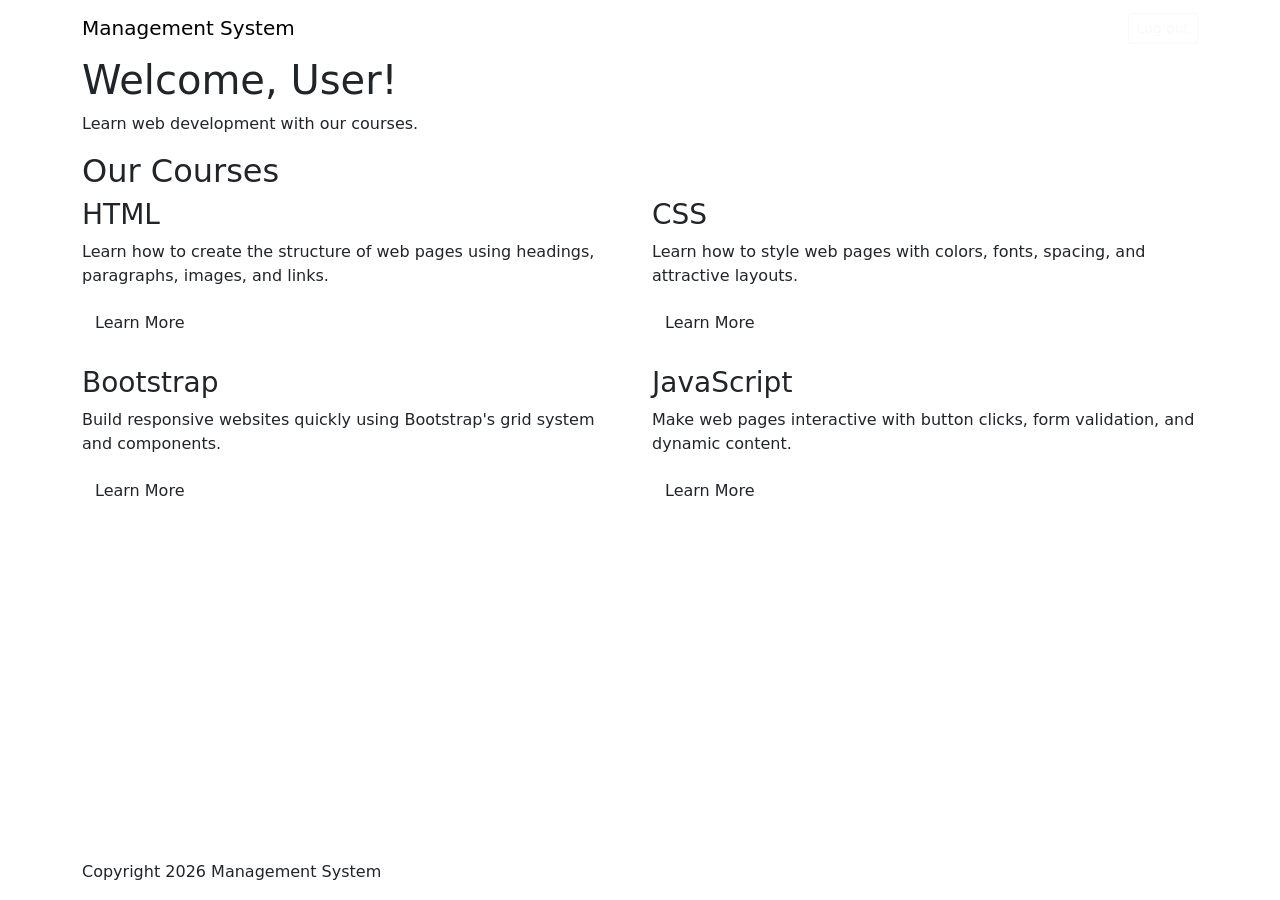
==== src/main/resources/templates/home.html @ 67f6ca59 "feat: initial project upload" ====
<!DOCTYPE html>
<html lang="en">
<head>
  <meta charset="UTF-8">
  <meta name="viewport" content="width=device-width, initial-scale=1.0">
  <title>Home | Management System</title>
  <link href="https://cdn.jsdelivr.net/npm/bootstrap@5.3.3/dist/css/bootstrap.min.css" rel="stylesheet">
  <link rel="stylesheet" th:href="@{/css/style.css}" href="/css/style.css">
</head>
<body class="d-flex flex-column min-vh-100">

  <!-- Navbar -->
  <nav class="navbar navbar-expand-md site-navbar sticky-top">
    <div class="container">
      <a class="navbar-brand" href="/">Management System</a>
      <button class="navbar-toggler" type="button" data-bs-toggle="collapse" data-bs-target="#mainNav" aria-controls="mainNav" aria-expanded="false" aria-label="Toggle navigation">
        <span class="navbar-toggler-icon"></span>
      </button>
      <div class="collapse navbar-collapse" id="mainNav">
        <ul class="navbar-nav ms-auto align-items-center">
          <li class="nav-item">
            <span class="nav-link text-white me-2" id="userGreeting">Welcome!</span>
          </li>
          <li class="nav-item">
            <button type="button" class="btn btn-outline-light btn-sm" id="logoutButton">Log out</button>
          </li>
        </ul>
      </div>
    </div>
  </nav>

  <main class="container home-main flex-grow-1">
    <div class="welcome-box">
      <h1>Welcome, <span id="heroName">User</span>!</h1>
      <p id="userEmailText">Learn web development with our courses.</p>
    </div>

    <h2 class="courses-title">Our Courses</h2>

    <div class="row g-4">
      <div class="col-md-6">
        <div class="course-card course-html">
          <h3>HTML</h3>
          <p>Learn how to create the structure of web pages using headings, paragraphs, images, and links.</p>
          <button type="button" class="btn" data-bs-toggle="modal" data-bs-target="#htmlModal">Learn More</button>
        </div>
      </div>
      <div class="col-md-6">
        <div class="course-card course-css">
          <h3>CSS</h3>
          <p>Learn how to style web pages with colors, fonts, spacing, and attractive layouts.</p>
          <button type="button" class="btn" data-bs-toggle="modal" data-bs-target="#cssModal">Learn More</button>
        </div>
      </div>
      <div class="col-md-6">
        <div class="course-card course-bootstrap">
          <h3>Bootstrap</h3>
          <p>Build responsive websites quickly using Bootstrap's grid system and components.</p>
          <button type="button" class="btn" data-bs-toggle="modal" data-bs-target="#bootstrapModal">Learn More</button>
        </div>
      </div>
      <div class="col-md-6">
        <div class="course-card course-js">
          <h3>JavaScript</h3>
          <p>Make web pages interactive with button clicks, form validation, and dynamic content.</p>
          <button type="button" class="btn" data-bs-toggle="modal" data-bs-target="#jsModal">Learn More</button>
        </div>
      </div>
    </div>
  </main>

  <!-- Course modals -->
  <div class="modal fade" id="htmlModal" tabindex="-1" aria-labelledby="htmlModalLabel" aria-hidden="true">
    <div class="modal-dialog">
      <div class="modal-content">
        <div class="modal-header">
          <h5 class="modal-title" id="htmlModalLabel">Course Details</h5>
          <button type="button" class="btn-close" data-bs-dismiss="modal" aria-label="Close"></button>
        </div>
        <div class="modal-body">
          <h4>HTML</h4>
          <p>HTML stands for HyperText Markup Language. It creates the structure of a web page using headings, paragraphs, images, and links.</p>
        </div>
        <div class="modal-footer">
          <button type="button" class="btn btn-secondary" data-bs-dismiss="modal">Close</button>
        </div>
      </div>
    </div>
  </div>

  <div class="modal fade" id="cssModal" tabindex="-1" aria-labelledby="cssModalLabel" aria-hidden="true">
    <div class="modal-dialog">
      <div class="modal-content">
        <div class="modal-header">
          <h5 class="modal-title" id="cssModalLabel">Course Details</h5>
          <button type="button" class="btn-close" data-bs-dismiss="modal" aria-label="Close"></button>
        </div>
        <div class="modal-body">
          <h4>CSS</h4>
          <p>CSS stands for Cascading Style Sheets. It controls the appearance of web pages, including colors, fonts, spacing, and layouts.</p>
        </div>
        <div class="modal-footer">
          <button type="button" class="btn btn-secondary" data-bs-dismiss="modal">Close</button>
        </div>
      </div>
    </div>
  </div>

  <div class="modal fade" id="bootstrapModal" tabindex="-1" aria-labelledby="bootstrapModalLabel" aria-hidden="true">
    <div class="modal-dialog">
      <div class="modal-content">
        <div class="modal-header">
          <h5 class="modal-title" id="bootstrapModalLabel">Course Details</h5>
          <button type="button" class="btn-close" data-bs-dismiss="modal" aria-label="Close"></button>
        </div>
        <div class="modal-body">
          <h4>Bootstrap</h4>
          <p>Bootstrap is a front-end framework. It provides ready-made components and a responsive grid system to build websites quickly.</p>
        </div>
        <div class="modal-footer">
          <button type="button" class="btn btn-secondary" data-bs-dismiss="modal">Close</button>
        </div>
      </div>
    </div>
  </div>

  <div class="modal fade" id="jsModal" tabindex="-1" aria-labelledby="jsModalLabel" aria-hidden="true">
    <div class="modal-dialog">
      <div class="modal-content">
        <div class="modal-header">
          <h5 class="modal-title" id="jsModalLabel">Course Details</h5>
          <button type="button" class="btn-close" data-bs-dismiss="modal" aria-label="Close"></button>
        </div>
        <div class="modal-body">
          <h4>JavaScript</h4>
          <p>JavaScript is a programming language that makes web pages interactive. It can handle button clicks, form validation, popups, and dynamic content.</p>
        </div>
        <div class="modal-footer">
          <button type="button" class="btn btn-secondary" data-bs-dismiss="modal">Close</button>
        </div>
      </div>
    </div>
  </div>

  <!-- Footer -->
  <footer class="site-footer">
    <div class="container">
      <p>Copyright 2026 Management System</p>
    </div>
  </footer>

  <script src="https://cdn.jsdelivr.net/npm/bootstrap@5.3.3/dist/js/bootstrap.bundle.min.js"></script>
  <script src="/js/home.js"></script>
</body>
</html>
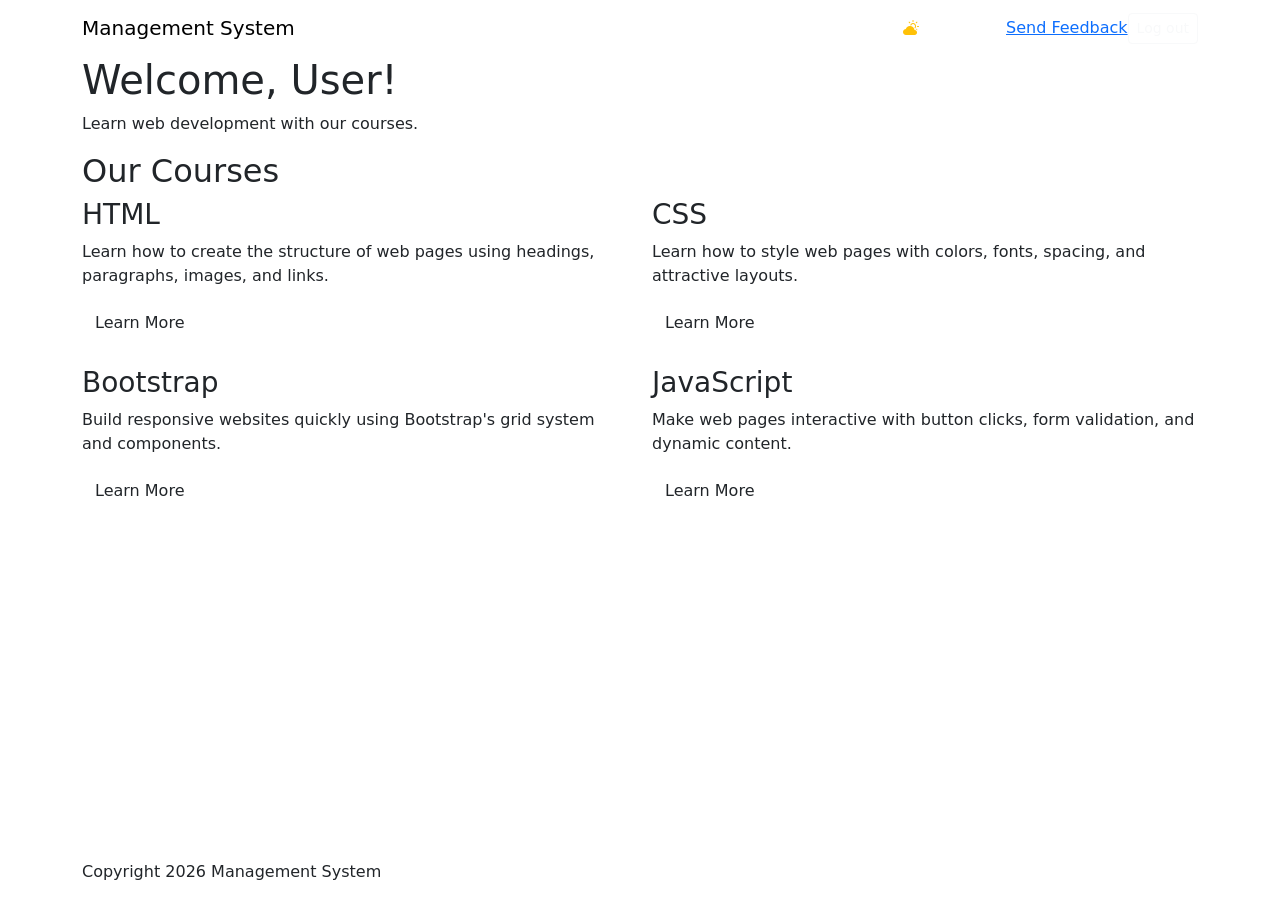
==== commit 5293e5d4: "Add feater checking weather and add view feedback page" ====
--- a/src/main/resources/templates/home.html
+++ b/src/main/resources/templates/home.html
@@ -5,6 +5,7 @@
   <meta name="viewport" content="width=device-width, initial-scale=1.0">
   <title>Home | Management System</title>
   <link href="https://cdn.jsdelivr.net/npm/bootstrap@5.3.3/dist/css/bootstrap.min.css" rel="stylesheet">
+  <link rel="stylesheet" href="https://cdn.jsdelivr.net/npm/bootstrap-icons@1.11.3/font/bootstrap-icons.min.css">
   <link rel="stylesheet" th:href="@{/css/style.css}" href="/css/style.css">
 </head>
 <body class="d-flex flex-column min-vh-100">
@@ -20,6 +21,14 @@
         <ul class="navbar-nav ms-auto align-items-center">
           <li class="nav-item">
             <span class="nav-link text-white me-2" id="userGreeting">Welcome!</span>
+          </li>
+          <li class="nav-item me-2">
+            <a th:href="@{/weather}" class="nav-link text-white d-flex align-items-center gap-1">
+              <i class="bi bi-cloud-sun-fill text-warning"></i> Weather
+            </a>
+          </li>
+          <li class="nav-item">
+            <a th:href="@{/feedback}" class="button">Send Feedback</a>
           </li>
           <li class="nav-item">
             <button type="button" class="btn btn-outline-light btn-sm" id="logoutButton">Log out</button>
@@ -150,6 +159,7 @@
   </footer>
 
   <script src="https://cdn.jsdelivr.net/npm/bootstrap@5.3.3/dist/js/bootstrap.bundle.min.js"></script>
+  <script src="/js/auth.js"></script>
   <script src="/js/home.js"></script>
 </body>
 </html>
